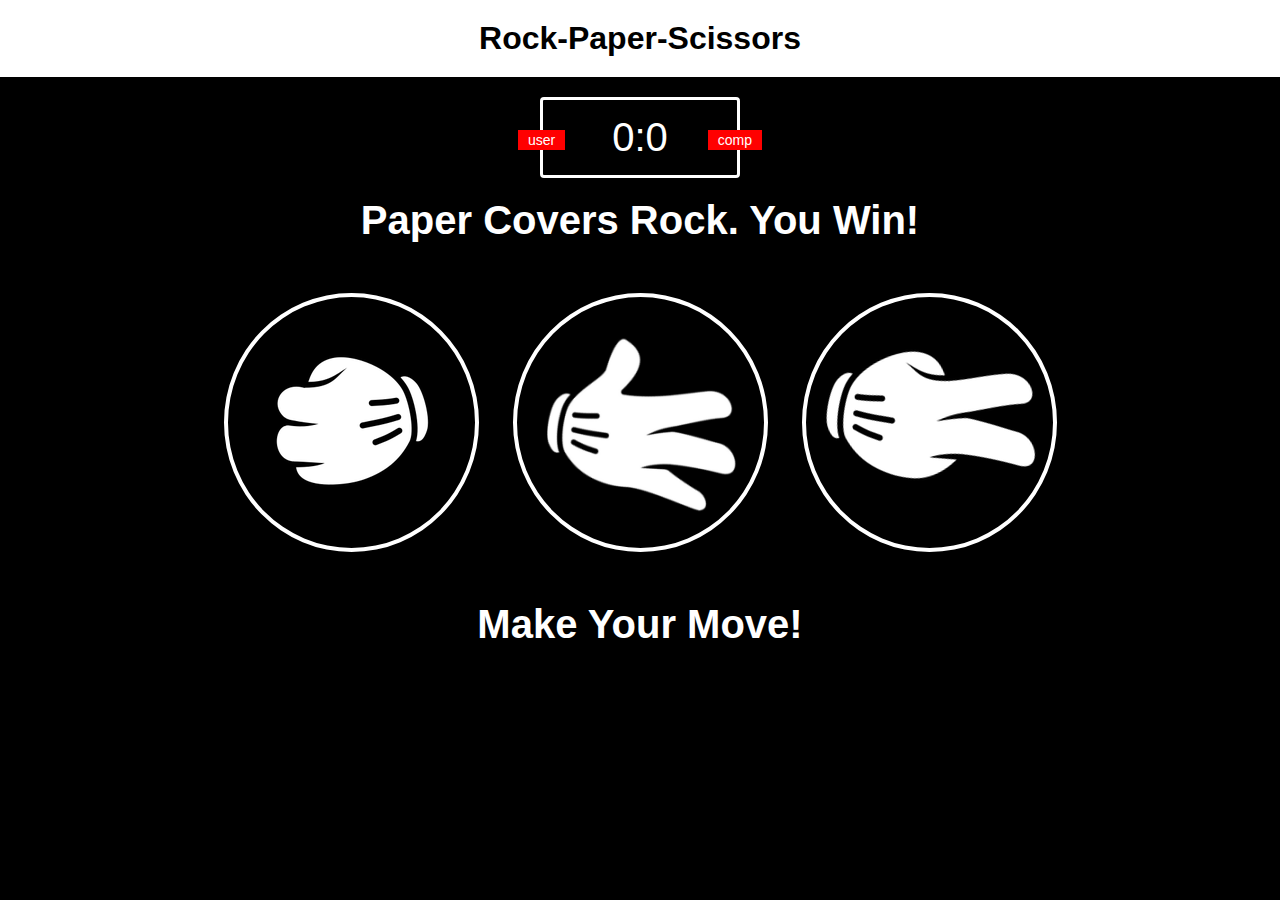
==== index.html @ dd7b509c "first stages" ====
<!DOCTYPE html>
<html lang="en">
  <head>
    <meta charset="UTF-8" />
    <meta name="viewport" content="width=device-width, initial-scale=1.0" />
    <title>Paper Rock Scissors</title>
    <link rel="stylesheet" href="styles.css">
  </head>
  <body>
    <header>
      <h1>Rock-Paper-Scissors</h1>
    </header>

    <div class="score-board">
      <div id="user-label" class="badge">user</div>
      <div id="comp-label" class="badge">comp</div>
      <span id="user-score">0</span>:<span id="comp-score">0</span>
    </div>
    <div class="message">
      <p>Paper Covers Rock. You Win!</p>
    </div>
    <div class="choices">
      <div class="choice" id="rock">
        <image src="images/rock.png" alt=""></image>
      </div>
      <div class="choice" id="paper">
        <image src="images/paper.png" alt=""></image>
      </div>
      <div class="choice" id="scissors">
        <image src="images/scissors.png" alt=""></image>
      </div>
    </div>
    <div class="move">
        <p4>Make Your Move!</p4>
    </div>
    <script src="app.js"></script>
  </body>
</html>
---- styles.css ----
*{
    margin: 0;
    padding: 0;
    box-sizing: border-box;
}
body {
    background-color: black;
}
header {
background: white;
padding: 20px;
}

header > h1 {
    color: black;
    text-align: center;
    font-family: sans-serif;
}
.score-board{
    border: 3px solid white;
    width: 200px;
    margin: 20px auto;
    color: white;
    font-size: 40px;
    border-radius: 4px;
    text-align: center;
    padding: 15px 20px; 
    font-family: sans-serif;
    position: relative;
}

.badge {
    background-color: red;
    color: white;
    font-size: 14px;
    padding: 2px 10px;
}

#user-label {
    position: absolute;
    top: 30px;
    left: -25px;

}
#comp-label {
    position: absolute;
    top: 30px;
    right: -25px;

}

.message {
    font-size: 40px;
    color: white;
    text-align: center;
    font-weight: bold;
    font-family: sans-serif;
}
.choices {
    text-align: center;
    padding: 50px 0px
}
.choice {
    display: inline-block;
    border: 4px solid white;
    border-radius: 50%;
    padding: 10px;
    margin: 0px 15px;
    transition: all 0.5s ease;
    
}

.choice:hover {
    cursor: pointer;
   background: black;
}
.move {
    color: white;
    font-size: 40px;
    font-family: sans-serif;
    text-align: center;
    font-weight: bold;
}

.green-glow {
    border-color: green;
    box-shadow: grey;
}

.red-glow {
    border-color: red;
    box-shadow: grey;
}

.gray-glow {
    border-color: grey;
    box-shadow: black;
}
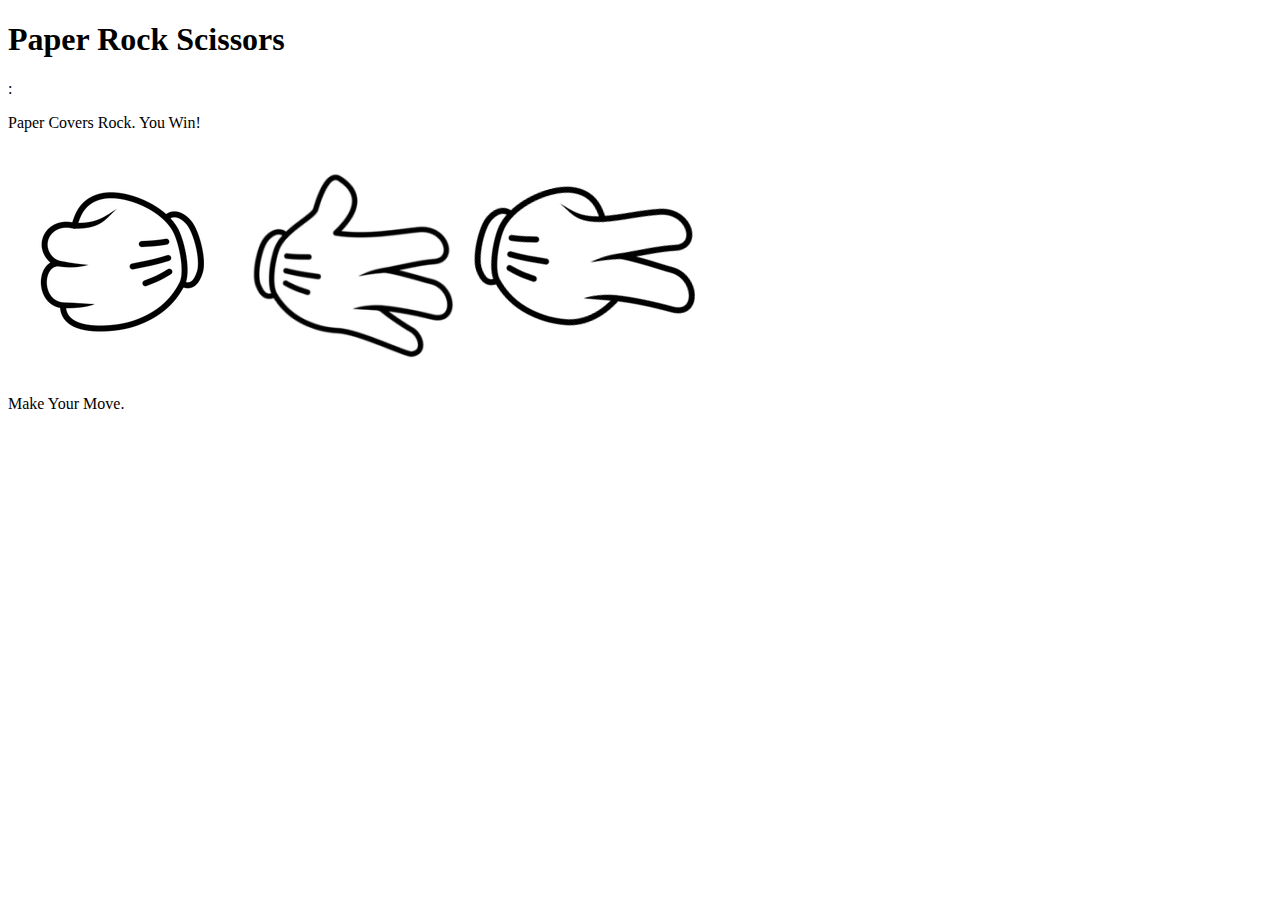
==== commit 9f53d70f: "images" ====
--- a/index.html
+++ b/index.html
@@ -1,38 +1,29 @@
 <!DOCTYPE html>
 <html lang="en">
-  <head>
-    <meta charset="UTF-8" />
-    <meta name="viewport" content="width=device-width, initial-scale=1.0" />
-    <title>Paper Rock Scissors</title>
-    <link rel="stylesheet" href="styles.css">
-  </head>
-  <body>
-    <header>
-      <h1>Rock-Paper-Scissors</h1>
-    </header>
-
-    <div class="score-board">
-      <div id="user-label" class="badge">user</div>
-      <div id="comp-label" class="badge">comp</div>
-      <span id="user-score">0</span>:<span id="comp-score">0</span>
-    </div>
-    <div class="message">
-      <p>Paper Covers Rock. You Win!</p>
-    </div>
-    <div class="choices">
-      <div class="choice" id="rock">
-        <image src="images/rock.png" alt=""></image>
-      </div>
-      <div class="choice" id="paper">
-        <image src="images/paper.png" alt=""></image>
-      </div>
-      <div class="choice" id="scissors">
-        <image src="images/scissors.png" alt=""></image>
-      </div>
-    </div>
-    <div class="move">
-        <p4>Make Your Move!</p4>
-    </div>
-    <script src="app.js"></script>
-  </body>
-</html>
+<head>
+  <meta charset="UTF-8">
+  <meta name="viewport" content="width=device-width, initial-scale=1.0">
+  <title>Paper Rock Scissors</title>
+</head>
+<body>
+  <header class="talking-heads">
+    <h1>Paper Rock Scissors</h1>
+  </header>
+  <div class="score-board">
+    <div id="box-for-player"></div>
+    <div id="box-for-player"></div>
+    <span class="user-score"></span>:<span class="comp-score"></span>
+  </div>
+  <div class="message-display">
+    <p>Paper Covers Rock.  You Win!</p>
+  </div>
+  <div class="pics-from-imgs">
+      <image src="images/rock.png" id="rock"></image>
+      <image src="images/paper.png" id="paper"></image>
+      <image src="images/scissors.png" id="scissors"></image>
+  </div>
+  <div class="try-it">
+    <p>Make Your Move.</p>
+  </div>
+</body>
+</html>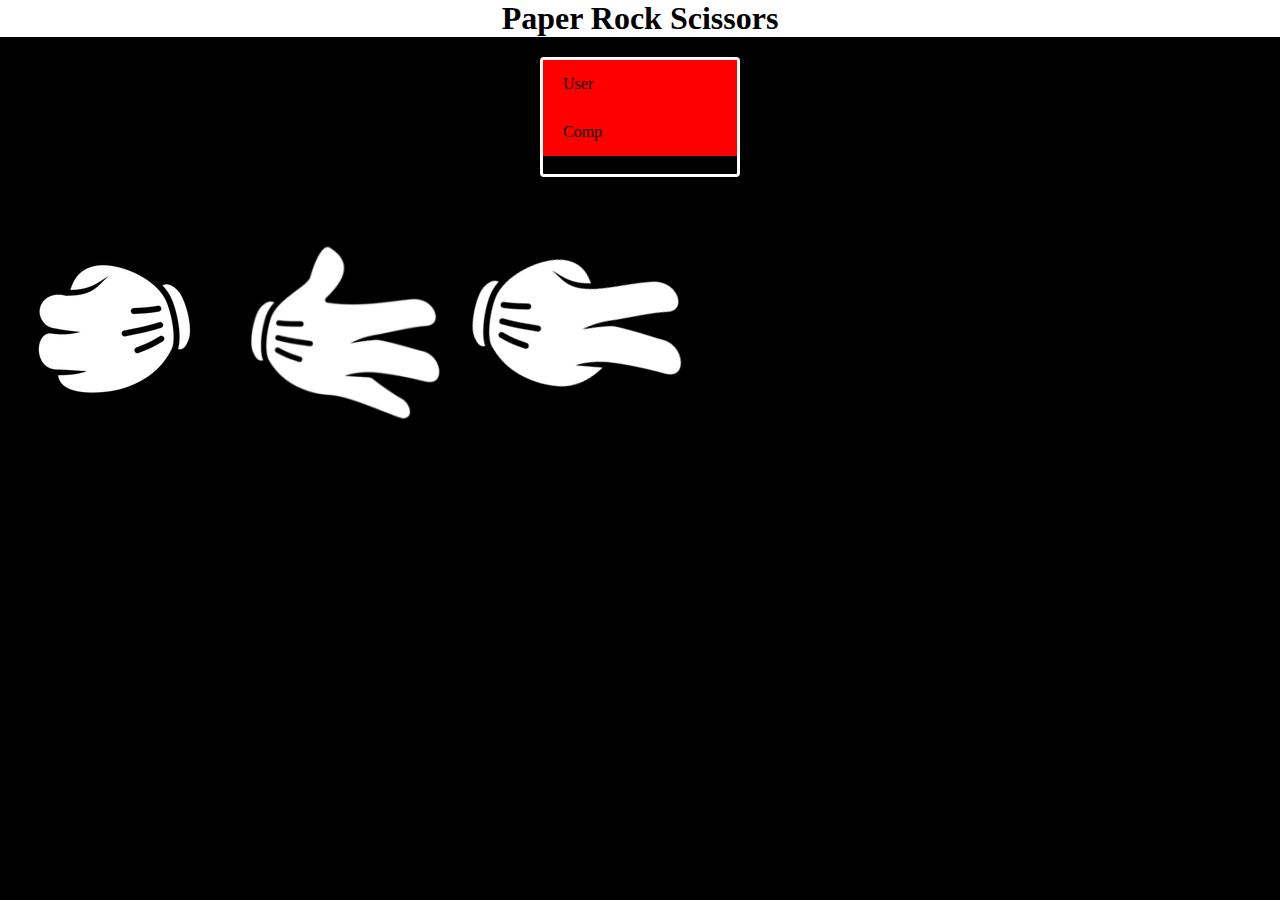
==== commit f001ab18: "pixel arrangement" ====
--- a/index.html
+++ b/index.html
@@ -4,14 +4,15 @@
   <meta charset="UTF-8">
   <meta name="viewport" content="width=device-width, initial-scale=1.0">
   <title>Paper Rock Scissors</title>
+  <link rel="stylesheet" href="styles.css">
 </head>
 <body>
   <header class="talking-heads">
     <h1>Paper Rock Scissors</h1>
   </header>
   <div class="score-board">
-    <div id="box-for-player"></div>
-    <div id="box-for-player"></div>
+    <div id="box-for-player" class="badge">User</div>
+    <div id="box-for-comp" class="badge">Comp</div>
     <span class="user-score"></span>:<span class="comp-score"></span>
   </div>
   <div class="message-display">
--- a/styles.css
+++ b/styles.css
@@ -0,0 +1,82 @@
+* {
+    padding: 0;
+    margin: 0;
+    box-sizing: border-box;
+}
+header{
+    background: white;
+    text-align: center;
+    
+}
+body{
+    background-color: black;
+}
+.score-board{
+    margin: 20px auto;
+    width: 200px;
+    border: 3px solid white;
+    border-radius: 4px;
+    
+}
+.badge{
+    background: red;
+    padding: 15px 20px;
+}
+
+
+
+
+
+
+
+
+
+
+
+
+
+
+
+
+
+
+
+
+
+
+
+
+
+
+
+
+
+
+
+
+
+
+
+
+
+
+
+
+
+
+
+
+
+
+
+
+
+
+
+
+
+
+
+
+
+
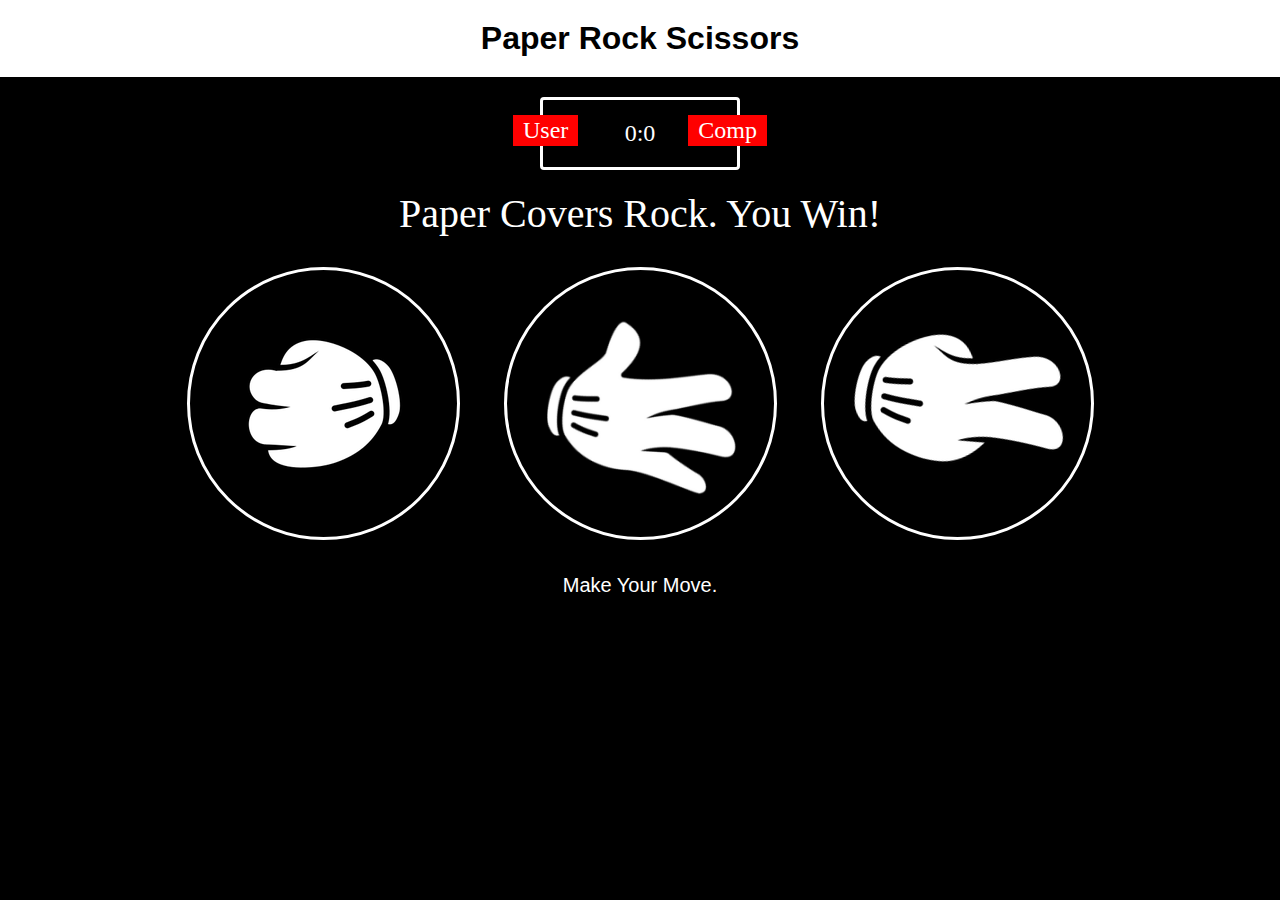
==== commit b51a9b71: "css upgrades" ====
--- a/index.html
+++ b/index.html
@@ -13,7 +13,7 @@
   <div class="score-board">
     <div id="box-for-player" class="badge">User</div>
     <div id="box-for-comp" class="badge">Comp</div>
-    <span class="user-score"></span>:<span class="comp-score"></span>
+    <span id="the-user's-score">0</span>:<span id="the-comp's-score">0</span>
   </div>
   <div class="message-display">
     <p>Paper Covers Rock.  You Win!</p>
--- a/styles.css
+++ b/styles.css
@@ -6,7 +6,12 @@
 header{
     background: white;
     text-align: center;
+    padding: 20px 20px;
     
+}
+
+header > h1{
+    font-family: sans-serif;
 }
 body{
     background-color: black;
@@ -16,11 +21,60 @@
     width: 200px;
     border: 3px solid white;
     border-radius: 4px;
+    text-align: center;
+    padding: 20px 20px;
+    position: relative;
+    color: white;
+    font-size: x-large;
     
 }
 .badge{
     background: red;
-    padding: 15px 20px;
+    padding: 2px 10px;
+    color: white;
+   
+}
+#box-for-player {
+    position: absolute;
+    top: 15px;
+    left: -30px;
+}
+#box-for-comp{
+    position: absolute;
+    top: 15px;
+    right: -30px;
+}
+.message-display{
+    color: white;
+    text-align: center;
+    font-size: 40px;
+}
+.pics-from-imgs{
+    text-align: center;
+}
+#rock{
+    border: 3px solid white;
+    padding: 20px;
+    margin: 30px 20px;
+    border-radius: 50%;
+}
+#paper{
+    border: 3px solid white;
+    padding: 20px;
+    margin: 30px 20px;
+    border-radius: 50%;
+}
+#scissors{
+    border: 3px solid white;
+    padding: 20px;
+    margin: 30px 20px;
+    border-radius: 50%;
+}
+.try-it{
+    color: white;
+    text-align: center;
+    font-size: 20px;
+    font-family: sans-serif;
 }
 
 
@@ -80,3 +134,4 @@
 
 
 
+
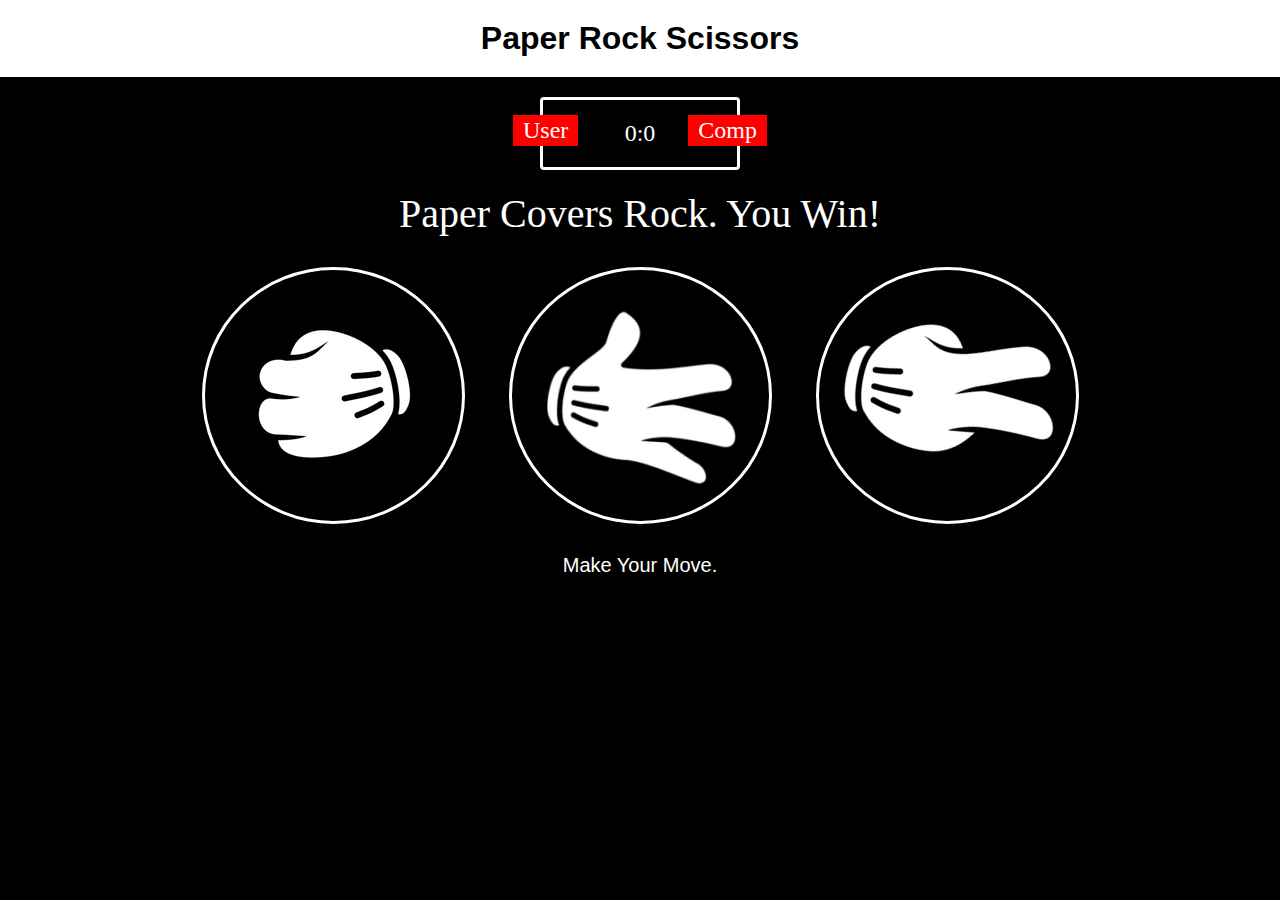
==== commit 7d15fb6b: "adding functionality" ====
--- a/index.html
+++ b/index.html
@@ -1,30 +1,37 @@
 <!DOCTYPE html>
 <html lang="en">
-<head>
-  <meta charset="UTF-8">
-  <meta name="viewport" content="width=device-width, initial-scale=1.0">
-  <title>Paper Rock Scissors</title>
-  <link rel="stylesheet" href="styles.css">
-</head>
-<body>
-  <header class="talking-heads">
-    <h1>Paper Rock Scissors</h1>
-  </header>
-  <div class="score-board">
-    <div id="box-for-player" class="badge">User</div>
-    <div id="box-for-comp" class="badge">Comp</div>
-    <span id="the-user's-score">0</span>:<span id="the-comp's-score">0</span>
-  </div>
-  <div class="message-display">
-    <p>Paper Covers Rock.  You Win!</p>
-  </div>
-  <div class="pics-from-imgs">
-      <image src="images/rock.png" id="rock"></image>
-      <image src="images/paper.png" id="paper"></image>
-      <image src="images/scissors.png" id="scissors"></image>
-  </div>
-  <div class="try-it">
-    <p>Make Your Move.</p>
-  </div>
-</body>
-</html>+  <head>
+    <meta charset="UTF-8" />
+    <meta name="viewport" content="width=device-width, initial-scale=1.0" />
+    <title>Paper Rock Scissors</title>
+    <link rel="stylesheet" href="styles.css" />
+  </head>
+  <body>
+    <header class="talking-heads">
+      <h1>Paper Rock Scissors</h1>
+    </header>
+    <div class="score-board">
+      <div id="box-for-player" class="badge">User</div>
+      <div id="box-for-comp" class="badge">Comp</div>
+      <span id="the-user's-score">0</span>:<span id="the-comp's-score">0</span>
+    </div>
+    <div class="message-display">
+      <p>Paper Covers Rock. You Win!</p>
+    </div>
+    <div class="pics-from-imgs">
+      <div class="imagesmine" id="rock">
+        <image src="images/rock.png"></image>
+      </div>
+      <div class="imagesmine" id="paper">
+        <image src="images/paper.png"></image>
+      </div>
+      <div class="imagesmine" id="scissors">
+        <image src="images/scissors.png"></image>
+      </div>
+    </div>
+    <div class="try-it">
+      <p>Make Your Move.</p>
+    </div>
+    <script src="app.js"></script>
+  </body>
+</html>
--- a/styles.css
+++ b/styles.css
@@ -52,29 +52,34 @@
 .pics-from-imgs{
     text-align: center;
 }
-#rock{
+.imagesmine{
     border: 3px solid white;
-    padding: 20px;
+    display: inline-block;
+    border-radius: 50%;
+    padding: 10px 15px;
     margin: 30px 20px;
-    border-radius: 50%;
 }
-#paper{
-    border: 3px solid white;
-    padding: 20px;
-    margin: 30px 20px;
-    border-radius: 50%;
+.imagesmine:hover{
+    cursor: pointer;
+    background-color: teal;
+    transition: all .5s ease;
 }
-#scissors{
-    border: 3px solid white;
-    padding: 20px;
-    margin: 30px 20px;
-    border-radius: 50%;
-}
+
 .try-it{
     color: white;
     text-align: center;
     font-size: 20px;
     font-family: sans-serif;
+}
+
+.green-glow{
+    border: 4px solid green;
+}
+.red-glow{
+    border: 4px solid red;
+}
+.gray-glow{
+    border: 4px solid gray;
 }
 
 
